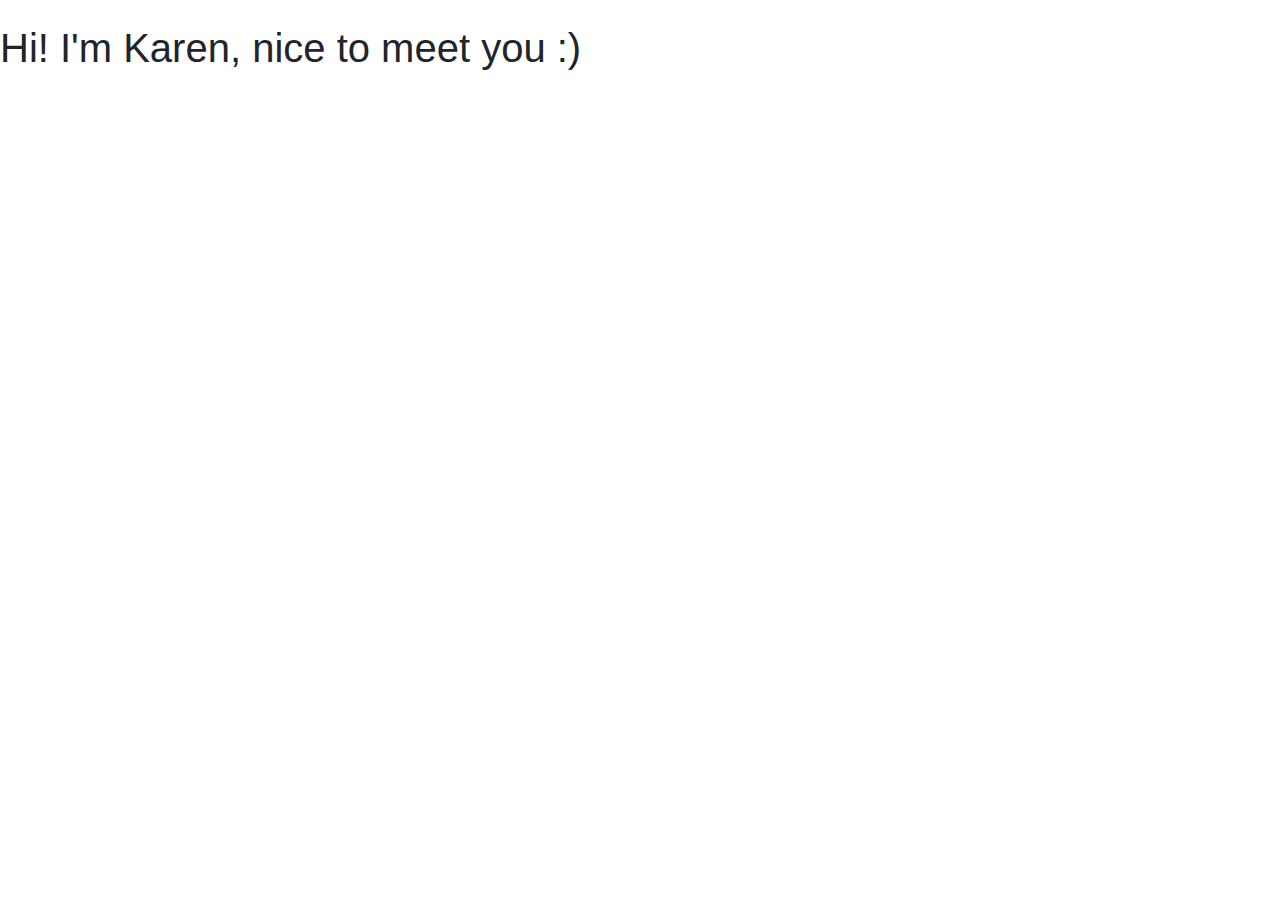
==== index.html @ 57e618dc "main page cleaning up" ====
<!DOCTYPE html>
<html lang="en">


<!--The head contains metadata about our page and it's the place where we can load css files (for -->
<!--styling) and javascript files.-->
<head>

    <meta name="author" content="Stephan Risi">
    <meta charset="utf-8">
    <!--<meta name="viewport" content="width=device-width, initial-scale=1, shrink-to-fit=no">-->

    <!-- Load JQuery and Bootstrap. They are javascript library that handle the layouting for us.-->
    <link rel="stylesheet" href="https://stackpath.bootstrapcdn.com/bootstrap/4.3.1/css/bootstrap.min.css" integrity="sha384-ggOyR0iXCbMQv3Xipma34MD+dH/1fQ784/j6cY/iJTQUOhcWr7x9JvoRxT2MZw1T" crossorigin="anonymous">
    <script src="https://code.jquery.com/jquery-3.4.1.min.js" integrity="sha256-CSXorXvZcTkaix6Yvo6HppcZGetbYMGWSFlBw8HfCJo=" crossorigin="anonymous"></script><script src="https://cdnjs.cloudflare.com/ajax/libs/popper.js/1.14.7/umd/popper.min.js" integrity="sha384-UO2eT0CpHqdSJQ6hJty5KVphtPhzWj9WO1clHTMGa3JDZwrnQq4sF86dIHNDz0W1" crossorigin="anonymous"></script>
    <script src="https://stackpath.bootstrapcdn.com/bootstrap/4.3.1/js/bootstrap.min.js" integrity="sha384-JjSmVgyd0p3pXB1rRibZUAYoIIy6OrQ6VrjIEaFf/nJGzIxFDsf4x0xIM+B07jRM" crossorigin="anonymous"></script>

    <!--Set the title for the page-->
    <title>hello!</title>

    <!-- The nav bar remains the same for every page, so by defining it in only one file, we only
     need to edit it in one place when we make changes to it. -->
    <script> $(function(){$("#header").load("header.html");});</script>

    <!-- Import the css file, which defines how our website looks -->
    <link href="css/main.css" rel="stylesheet">

</head>


<!--We define the elements that we actually want to display in the body element-->
<body>

    <!--This element is a placeholder for the header with the navbar, which we load above-->
    <div id="header"></div>

    <!--a div (for division) defines a section of the page. By giving the div below (which contains-->
    <!--all of the text the class "column", we can control, for example, how large the borders to the-->
    <!--left and right of the page should be.-->
    <div class="column">
        <!--And with that, we can finally display the actual text on the website:-->

        <!--h1 stands for heading 1, the largest kind of header. You can add smaller headings with h2, h3 etc.-->
        <!--Note: we need to both open (<h1>) and close (</h1>) all of the tags that we use.-->
﻿       <h1>Hi! I'm Karen, nice to meet you :)</h1>

        <!--p stands for paragraph, the main text building blocks we're working with.-->
        <!-- <p>Hi there! This is a tutorial on how to set up a simple static website with -->

            <!--This is a link. It contains the website we link to as a href (hypertext reference)-->
            <!--as well as the clickable link text. Here, we're linking to pages.github.com and display -->
            <!--the term Github Pages-->
            <!-- Here's how links work generally: <a href="website-we-link.to">Clickable link text</a>-->
            <!-- <a href="https://pages.github.com/">Github Pages</a>

            created by <a href="http://web.mit.edu/crystall/www/">Crystal Lee</a> and
            <a href="http://stanford.edu/~risi/">Stephan Risi</a>. You can also have a look at the
            <a href="https://github.com/srisi/github_pages_tutorial">underlying Github repository</a>.
        </p>

        <p>
            The beauty of using Github Pages is that you don’t need to worry about hosting or
            setting up your own server. You can just create and edit html files and they will
            be immediately available to everyone. This tutorial is inspired by a similar
            <a href="http://miriamposner.com/classes/dh201w19/tutorials-guides/web-development/publish-your-website-with-github-pages/">tutorial</a>
            created by <a href="http://miriamposner.com/">Miriam Posner</a>, who has also
            <a href="http://miriamposner.com/classes/dh201w19/final-project/building-your-project-site/">written
                about the advantages and disadvantages of using Github Pages</a> in more detail.
        </p> -->

    </div>
</body>
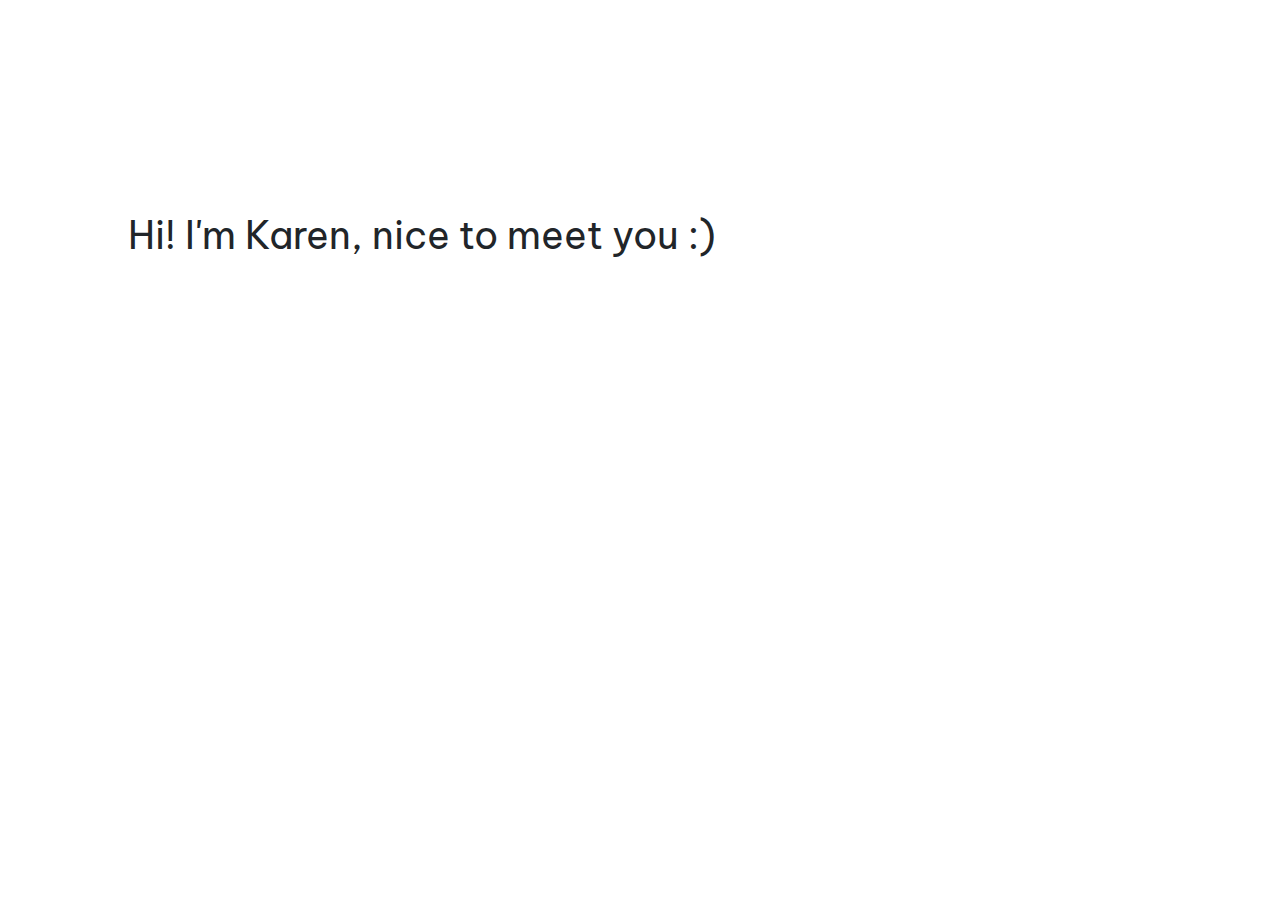
==== commit d6300a77: "trying to change font" ====
--- a/index.html
+++ b/index.html
@@ -23,6 +23,9 @@
     <script> $(function(){$("#header").load("header.html");});</script>
 
     <!-- Import the css file, which defines how our website looks -->
+    <link rel="preconnect" href="https://fonts.googleapis.com">
+    <link rel="preconnect" href="https://fonts.gstatic.com" crossorigin>
+    <link href="https://fonts.googleapis.com/css2?family=Be+Vietnam+Pro:wght@200&display=swap" rel="stylesheet">
     <link href="css/main.css" rel="stylesheet">
 
 </head>
--- a/css/main.css
+++ b/css/main.css
@@ -0,0 +1,47 @@
+html {
+  font-size: 75%; /* font-size 1em = 10px on default browser settings */
+}
+
+body {
+    padding-top: 150px;
+    /* font-family: et-book, Palatino, "Palatino Linotype", "Palatino LT STD", "Book Antiqua", Georgia, serif; */
+    font-family: 'Be Vietnam Pro', sans-serif;
+}
+
+.column {
+    display: flex;
+    flex-direction: column;
+    padding-left: 10%;
+    padding-right: 10%;
+    max-width: 100rem;
+    padding-bottom: 10%;
+}
+
+
+h1 {
+    font-weight: 400;
+    margin-top: 4rem;
+    margin-bottom: 1.5rem;
+    font-size: 3.2rem;
+    line-height: 1;
+}
+
+h2 {
+    padding-top: 30px;
+}
+
+p {
+    font-size: 1.4rem;
+    line-height: 2rem;
+}
+
+.demo_font_arial{
+    font-family: arial, sans-serif;
+}
+
+img {
+    max-width: 100%;
+    height: auto;
+    padding-top: 50px;
+    padding-bottom: 50px;
+}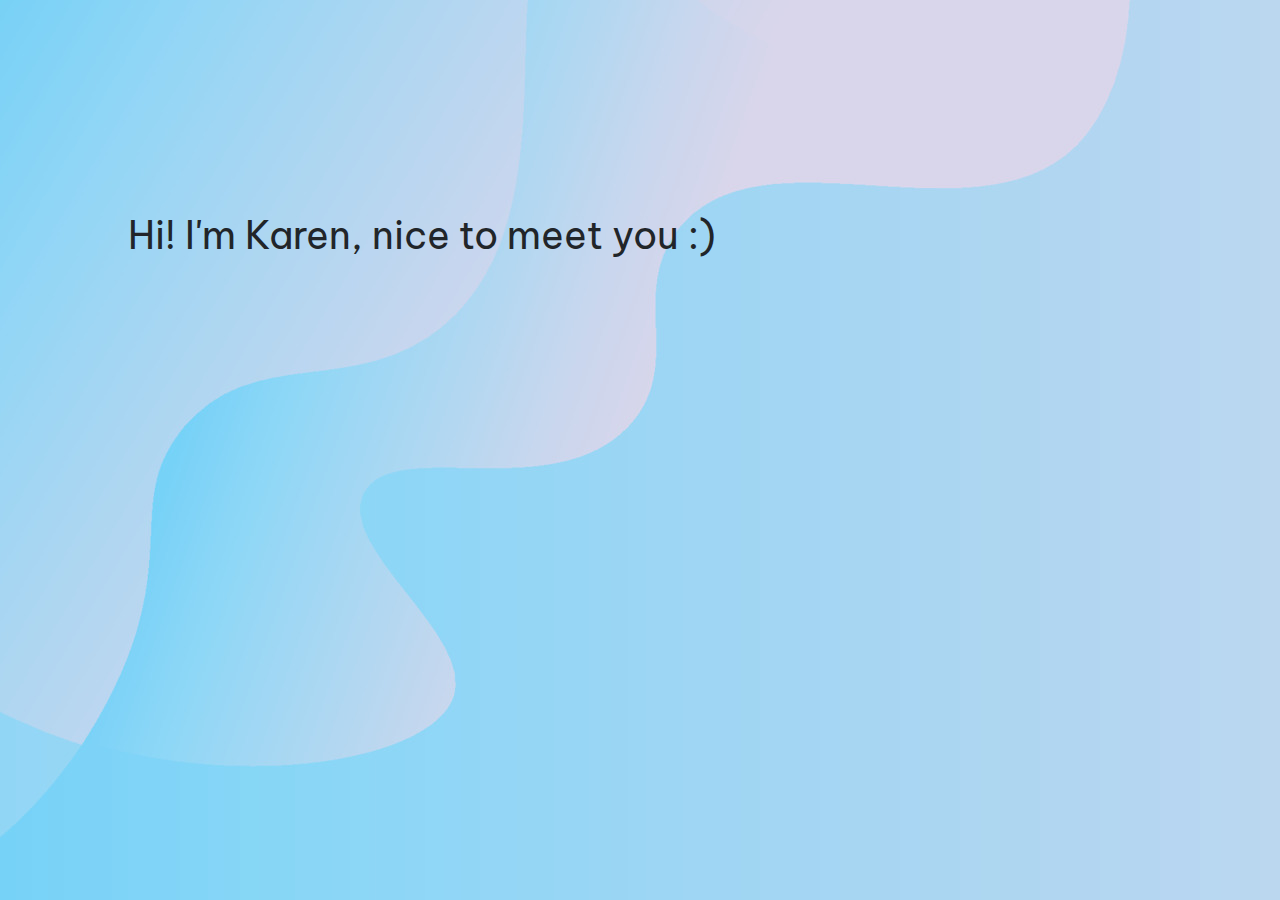
==== commit 39cf7615: "background image" ====
--- a/index.html
+++ b/index.html
@@ -27,6 +27,12 @@
     <link rel="preconnect" href="https://fonts.gstatic.com" crossorigin>
     <link href="https://fonts.googleapis.com/css2?family=Be+Vietnam+Pro:wght@200&display=swap" rel="stylesheet">
     <link href="css/main.css" rel="stylesheet">
+
+    <style>
+        body {
+           background-image: url("/images/background.jpg");
+        }
+     </style>
 
 </head>
 
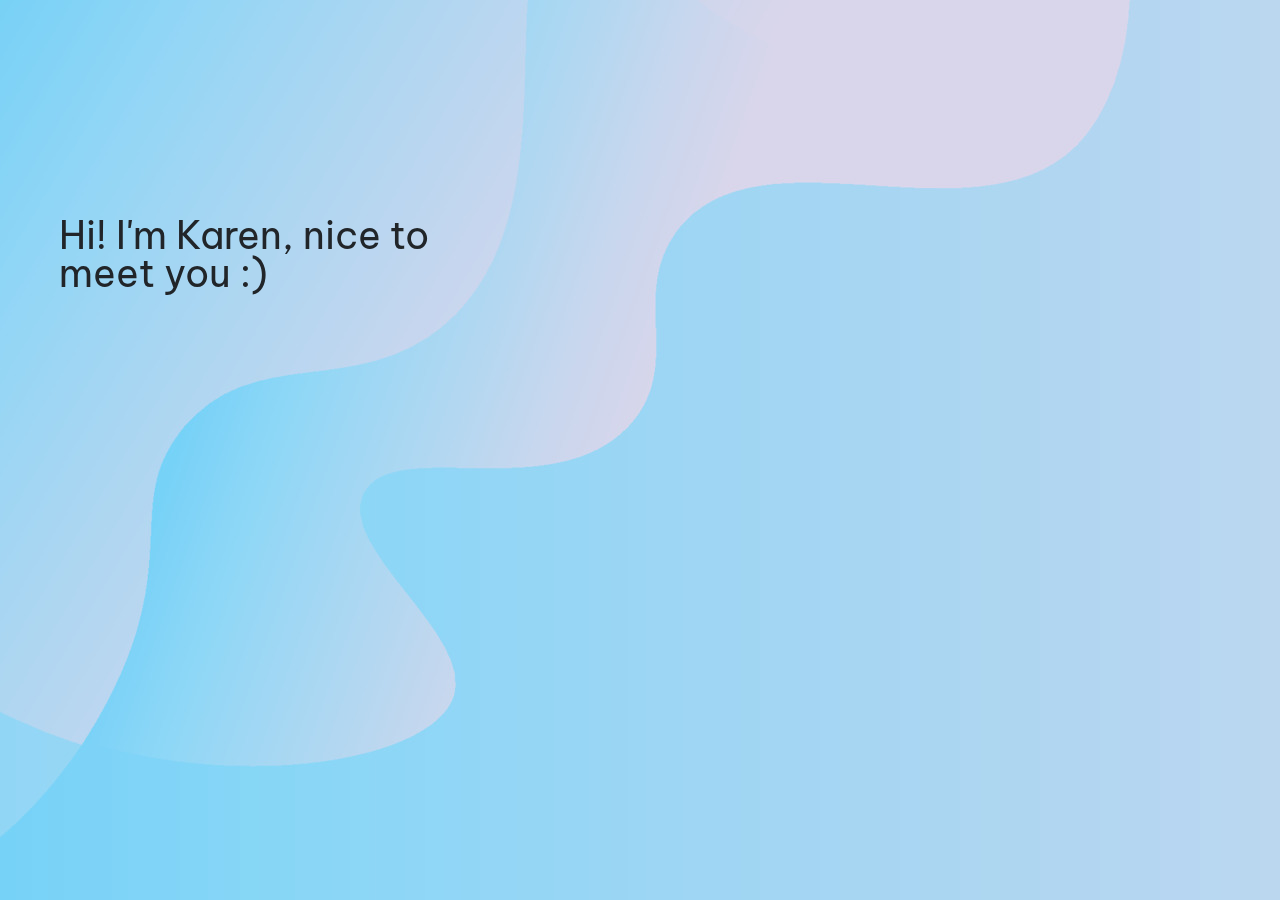
==== commit a1780e33: "fix background position" ====
--- a/index.html
+++ b/index.html
@@ -31,6 +31,7 @@
     <style>
         body {
            background-image: url("/images/background.jpg");
+           position: fixed;
         }
      </style>
 
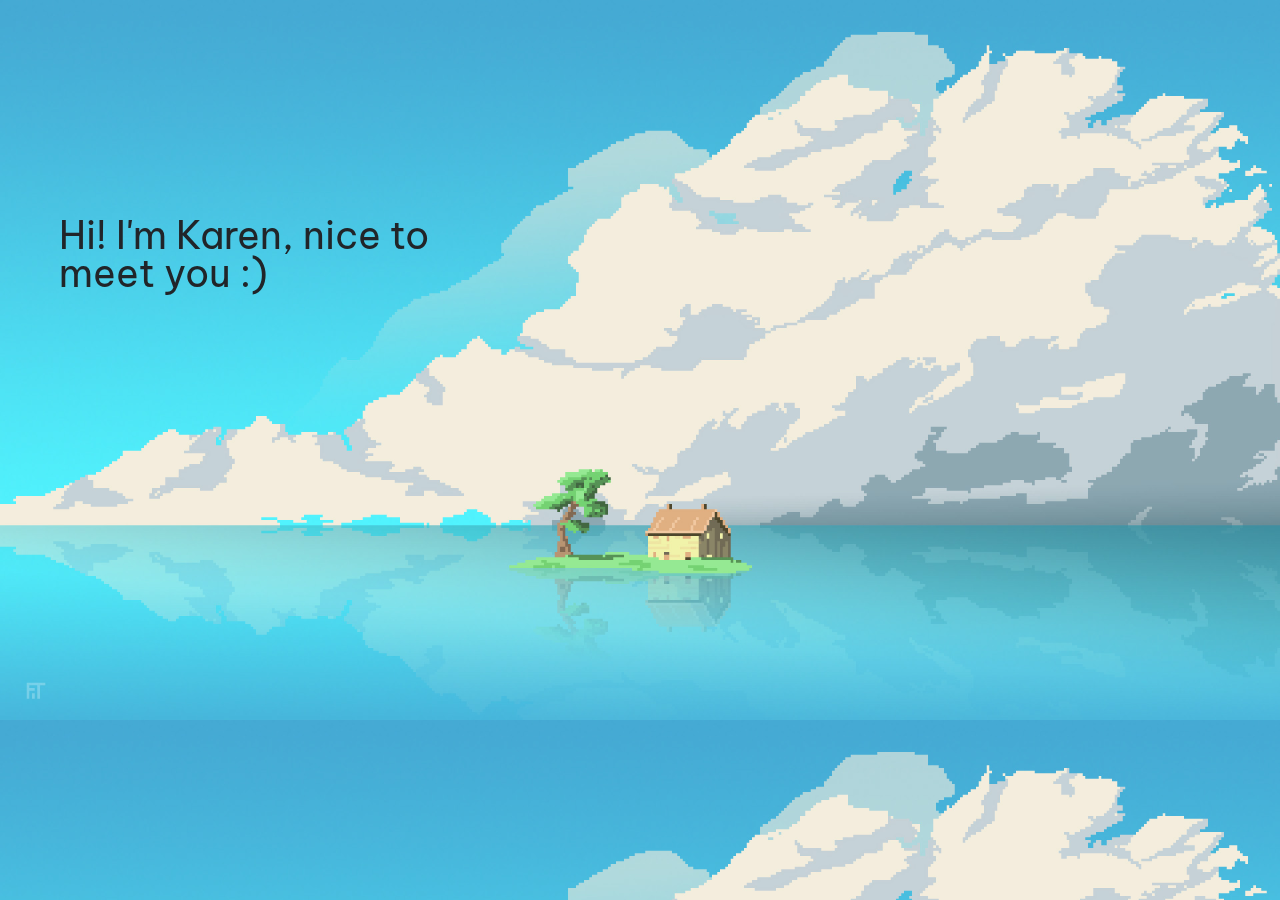
==== commit 4b8b98ce: "update background" ====
--- a/index.html
+++ b/index.html
@@ -32,6 +32,7 @@
         body {
            background-image: url("/images/background.jpg");
            position: fixed;
+           background-size: cover;
         }
      </style>
 
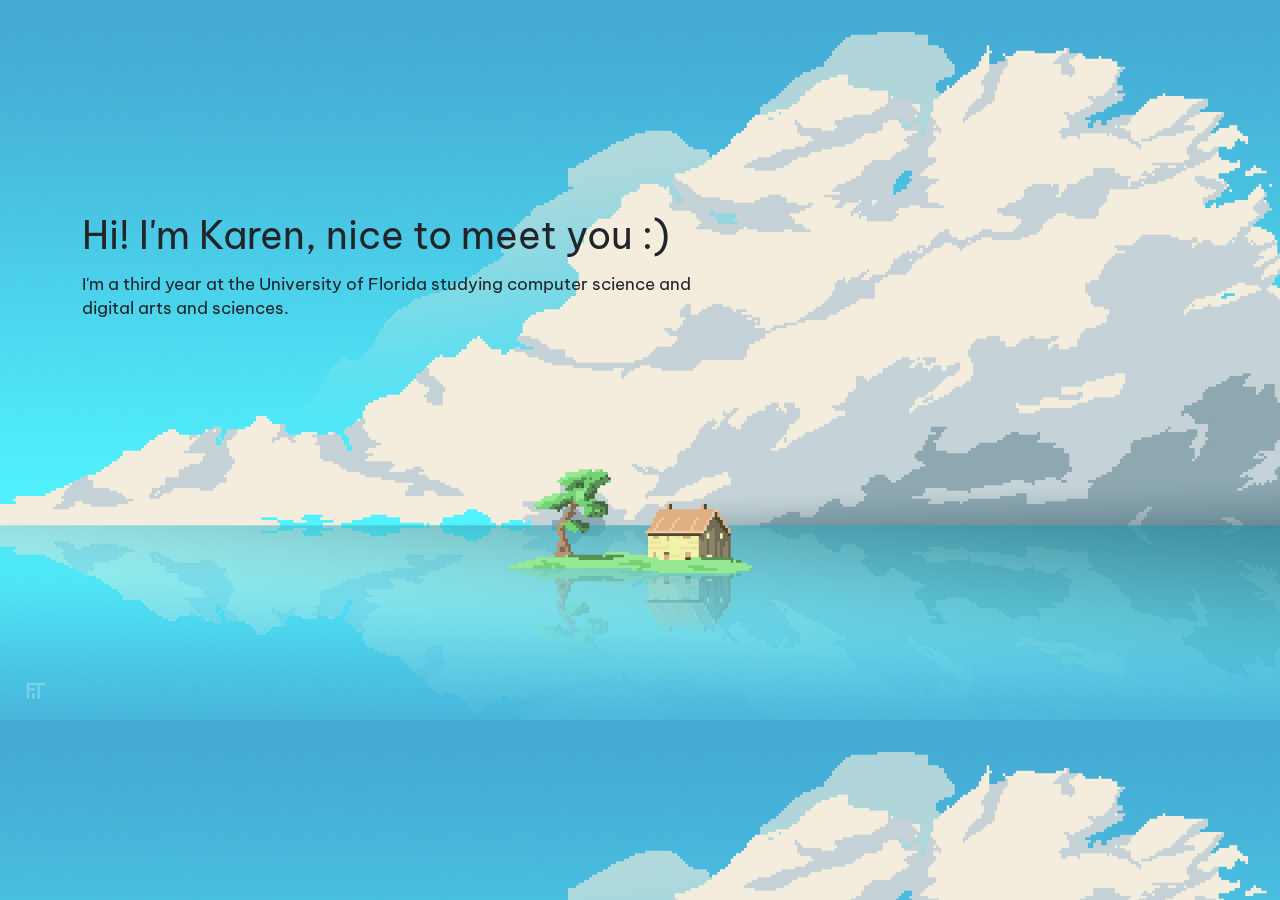
==== commit 767701fd: "add line" ====
--- a/index.html
+++ b/index.html
@@ -55,6 +55,7 @@
         <!--Note: we need to both open (<h1>) and close (</h1>) all of the tags that we use.-->
 ﻿       <h1>Hi! I'm Karen, nice to meet you :)</h1>
 
+        <p>I'm a third year at the University of Florida studying computer science and digital arts and sciences.</p>
         <!--p stands for paragraph, the main text building blocks we're working with.-->
         <!-- <p>Hi there! This is a tutorial on how to set up a simple static website with -->
 
